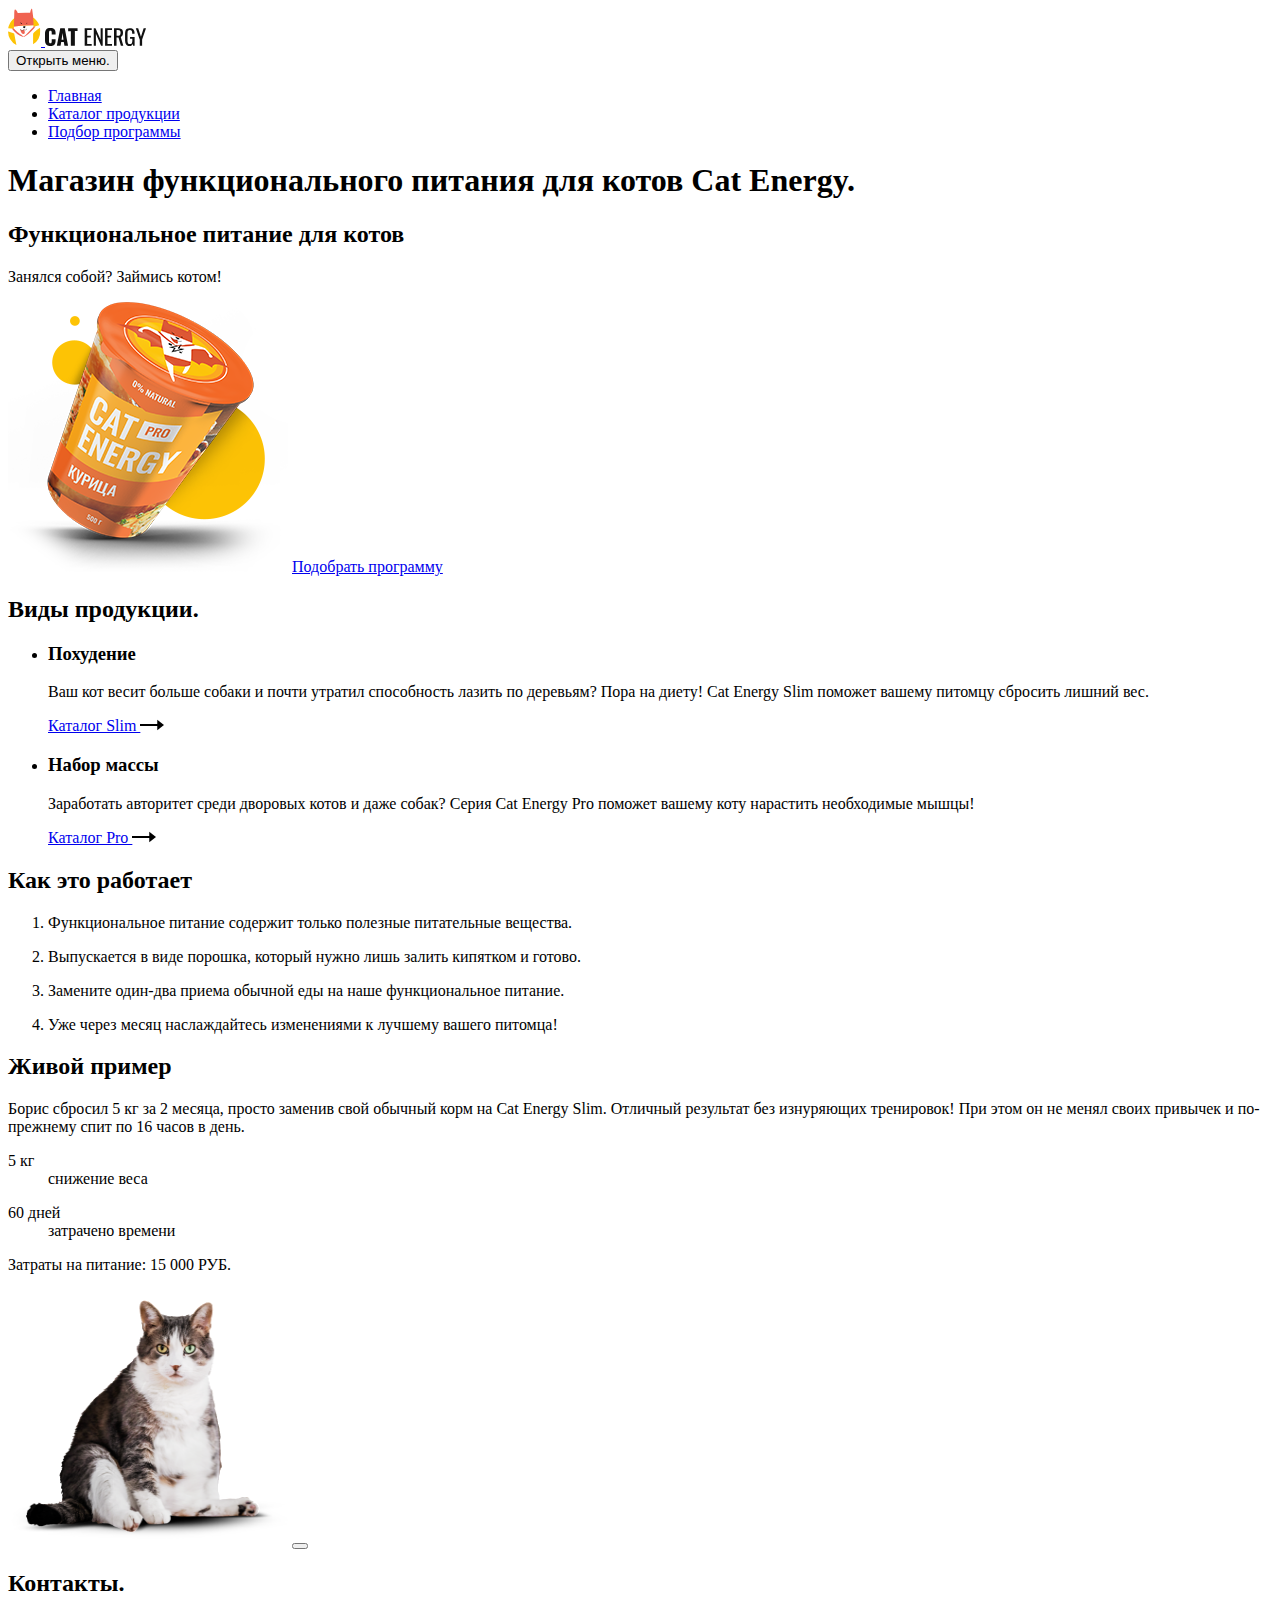
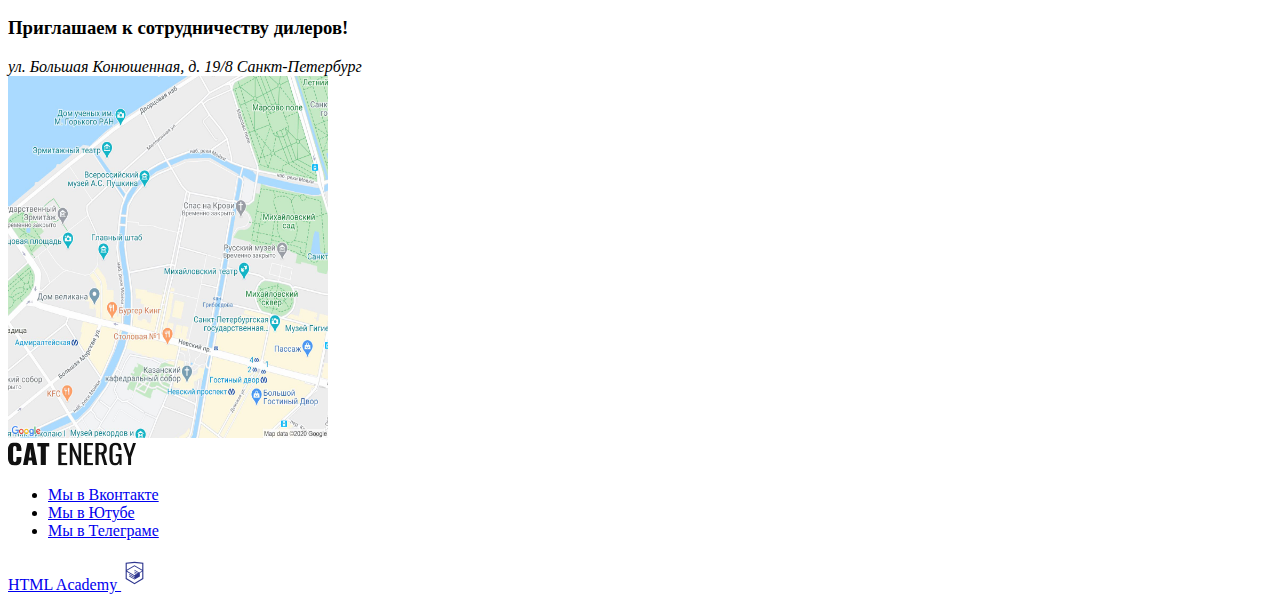
==== 3/index.html @ c2a6736b ":heavy_check_mark: Сборка #3" ====
<!DOCTYPE html>
<html class="page" lang="ru">
  <head>
    <meta charset="utf-8">
    <link rel="stylesheet" href="/css/style.css">
    <title>Кэт энерджи - Магазин функционального питания для котов</title>
    <base href="https://htmlacademy-adaptive.github.io/2093739-cat-energy-27/3/">
</head>
  <body class="page__body">
    <!-- Хэдер  -->
    <header class="main-header">
      <a class="main-header__logo header-logo" href="index.html">
        <img class="header-logo__img" src="img/logo-mobile.svg" width="33" height="38" alt="Котик-супергерой.">
        <img class="header-logo__text" src="img/logo.svg" width="101" height="18" alt="Cat Energy.">
      </a>
      <nav class="main-nav">
        <button class="main-nav__toggle" type="button"><span class="visually-hidden">Открыть меню.</span></button>
        <ul class="main-nav__list">
          <li class="main-nav__item main-nav__item--active">
            <a class="main-nav__link" href="index.html">Главная</a>
          </li>
          <li class="main-nav__item">
            <a class="main-nav__link" href="catalog.html">Каталог продукции</a>
          </li>
          <li class="main-nav__item">
            <a class="main-nav__link" href="form.html">Подбор программы</a>
          </li>
        </ul>
      </nav>
    </header>
    <!-- Основное содержимое -->
    <main class="main-container">
      <h1 class="visually-hidden">Магазин функционального питания для котов Cat Energy.</h1>
      <!-- Хиро-блок -->
      <section class="hero">
        <div class="hero__wrapper">
          <h2 class="hero__title">Функциональное питание для котов</h2>
          <p class="hero__slogan">Занялся собой? Займись котом!</p>
          <img class="hero__image" src="img/hero-can.png" width="280" height="270" alt="Банка корма Cat Energy.">
          <a class="program-link button button--green" href="form.html">Подобрать программу</a>
        </div>
      </section>
      <section class="program-types">
        <h2 class="visually-hidden">Виды продукции.</h2>
        <ul class="program-types__list">
          <li class="program-types__item type-item type-item--weight-loss">
            <h3 class="type-item__title">Похудение</h3>
            <p class="type-item__description">Ваш кот весит больше собаки и почти утратил способность лазить по деревьям? Пора на диету! Cat Energy Slim поможет вашему питомцу сбросить лишний вес.</p>
            <a class="type-item__link type-link" href="#">
              Каталог Slim
              <img class="type-link__arrow" src="img/arrow.svg" width="24" height="12" alt="Стрелка.">
            </a>
          </li>
          <li class="program-types__item type-item type-item--mass-gain">
            <h3 class="type-item__title">Набор массы</h3>
            <p class="type-item__description">Заработать авторитет среди дворовых котов и даже собак? Серия Cat Energy Pro поможет вашему коту нарастить необходимые мышцы!</p>
            <a class="type-item__link type-link" href="#">
              Каталог Pro
              <img class="type-link__arrow" src="img/arrow.svg" width="24" height="12" alt="Стрелка.">
            </a>
          </li>
        </ul>
      </section>
      <!-- Секция особенностей продукта -->
      <section class="features">
        <div class="features__wrapper">
          <h2 class="features__title">Как это работает</h2>
            <ol class="features__list">
              <li class="features__item">
                <p class="features__description">Функциональное питание содержит только полезные питательные вещества.</p>
              </li>
              <li class="features__item">
                <p class="features__description">Выпускается в виде порошка, который нужно лишь залить кипятком и готово.</p>
              </li>
              <li class="features__item">
                <p class="features__description">Замените один-два приема обычной еды на наше функциональное питание.</p>
              </li>
              <li class="features__item">
                <p class="features__description">Уже через месяц наслаждайтесь изменениями к лучшему вашего питомца!</p>
              </li>
            </ol>
        </div>
      </section>
      <!-- Секция статистики + слайдер -->
      <section class="live-example">
        <div class="live-example__wrapper">
          <h2 class="live-example__title">Живой пример</h2>
          <p class="live-example__description">Борис сбросил 5 кг за 2 месяца, просто заменив свой обычный корм на Cat Energy Slim. Отличный результат без изнуряющих тренировок! При этом он не менял своих привычек и по-прежнему спит по 16 часов в день.</p>
          <dl class="live-example__stats stats">
            <dt class="stats__number">5 кг</dt>
            <dd class="stats__description">снижение веса</dd>
          </dl>
          <dl class="live-example__stats stats">
            <dt class="stats__number">60 дней</dt>
            <dd class="stats__description">затрачено времени</dd>
          </dl>
          <p class="live-example__expenses">Затраты на питание: 15 000 РУБ.</p>
          <!--Сладер, здесь пока заглушка с котиком -->
          <div class="live-example__slider slider">
            <div class="slider__wrapper">
              <img class="slider__img" src="img/cat-fat.png" width="280" height="256" alt="Сладер с котиком.">
              <button class="slider__control"></button>
            </div>
          </div>
        </div>
      </section>
    </main>
    <!-- Футер -->
    <footer class="main-footer">
      <section class="contacts">
        <h2 class="visually-hidden">Контакты.</h2>
        <div class="contacts__wrapper">
          <div class="contacts__address address">
            <h3 class="address__title">Приглашаем к сотрудничеству дилеров!</h3>
            <address class="address__text">ул. Большая Конюшенная, д. 19/8 Санкт-Петербург</address>
          </div>
          <!--Карта, здесь пока заглушка с размерами моб. версии -->
          <div class="contacts__map map">
            <img class="map__img" src="img/map.jpg" width="320" height="362" alt="Карта.">
          </div>
        </div>
      </section>
      <div class="main-footer__wrapper">
        <a class="main-footer__logo footer-logo" href="#">
          <img class="footer-logo__text" src="img/logo.svg" width="128" height="24" alt="Cat Energy.">
        </a>
        <div class="main-footer__social social">
          <ul class="social__list">
            <li class="social__item">
              <a class="social__link social__link--vkontakte" href="https://vk.com/htmlacademy">Мы в Вконтакте</a>
            </li>
            <li class="social__item">
              <a class="social__link social__link--youtube" href="https://www.youtube.com/user/htmlacademyru">Мы в Ютубе</a>
            </li>
            <li class="social__item">
              <a class="social__link social__link--telegram" href="https://t.me/htmlacademy">Мы в Телеграме</a>
            </li>
          </ul>
        </div>
        <div class="main-footer__copyright copyright">
          <a class="copyright__link" href="https://htmlacademy.ru/intensive/adaptive">
            HTML Academy
            <img class="copyright__img" src="img/htmlacademy.svg" width="27" height="34" alt="Логотип Академии.">
          </a>
        </div>
      </div>
    </footer>
  </body>
</html>
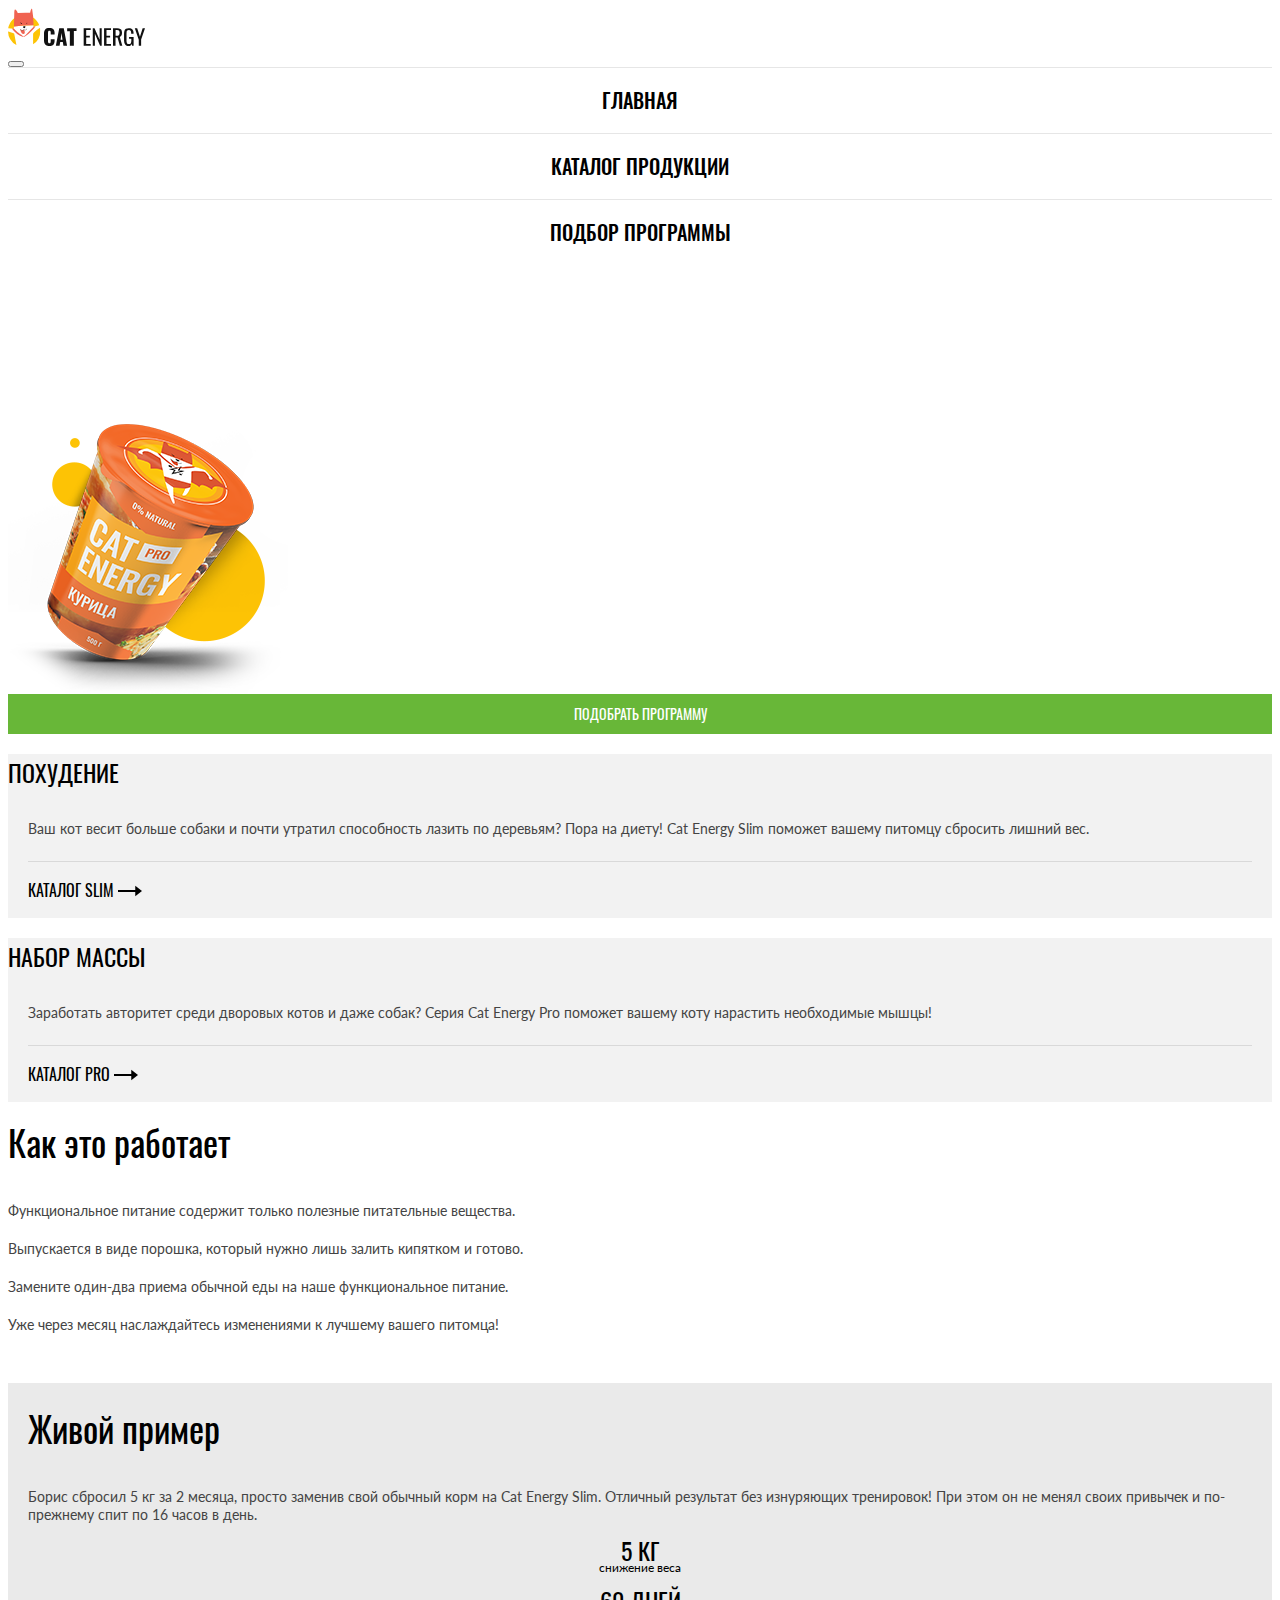
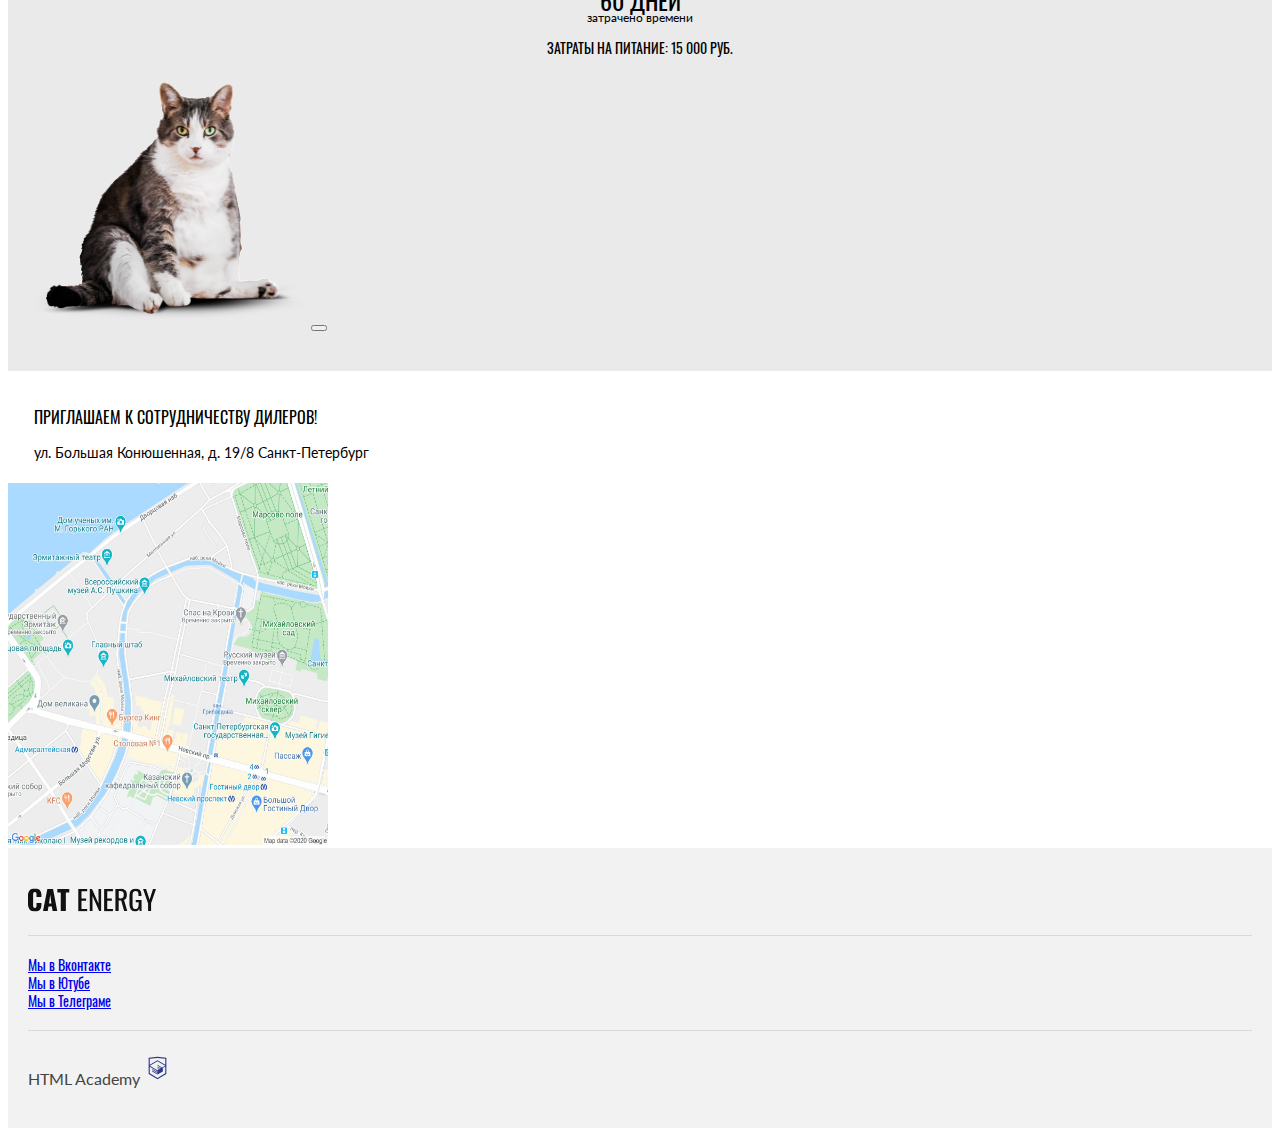
==== commit 1d849431: ":heavy_check_mark: Сборка #3" ====
--- a/3/index.html
+++ b/3/index.html
@@ -2,7 +2,7 @@
 <html class="page" lang="ru">
   <head>
     <meta charset="utf-8">
-    <link rel="stylesheet" href="/css/style.css">
+    <link rel="stylesheet" href="css/style.css">
     <title>Кэт энерджи - Магазин функционального питания для котов</title>
     <base href="https://htmlacademy-adaptive.github.io/2093739-cat-energy-27/3/">
 </head>
--- a/3/css/style.css
+++ b/3/css/style.css
@@ -0,0 +1,497 @@
+@font-face {
+  font-family: "Oswald";
+  font-weight: 400;
+  font-style: normal;
+  font-display: swap;
+  src: url("../fonts/oswald/oswaldregular.woff2") format("woff2"), url("../fonts/oswald/oswaldregular.woff") format("woff");
+}
+@font-face {
+  font-family: "Oswald";
+  font-weight: 500;
+  font-style: normal;
+  font-display: swap;
+  src: url("../fonts/oswald/oswaldmedium.woff2") format("woff2"), url("../fonts/oswald/oswaldmedium.woff") format("woff");
+}
+@font-face {
+  font-family: "Lato";
+  font-weight: 400;
+  font-style: normal;
+  font-display: swap;
+  src: url("../fonts/lato/Lato-Regular.woff2") format("woff2"), url("../fonts/lato/Lato-Regular.woff") format("woff");
+}
+.page {
+  height: 100%;
+  font-family: "Oswald", "Arial", sans-serif;
+  font-size: 14px;
+  line-height: 18px;
+}
+.page__body {
+  min-height: 100%;
+  color: #000000;
+  background-color: #FFFFFF;
+}
+.main-header {
+  background-color: #FFFFFF;
+}
+.header-logo {
+  display: block;
+  text-decoration: none;
+}
+.main-nav__list {
+  list-style: none;
+  margin: 0;
+  padding: 0;
+}
+.main-nav__item {
+  padding-top: 22px;
+  padding-bottom: 23px;
+  border-top: 1px solid #E6E6E6;
+  font-family: inherit;
+  font-style: normal;
+  font-weight: 500;
+  font-size: 20px;
+  line-height: 20px;
+  text-transform: uppercase;
+  text-align: center;
+}
+.main-nav__link {
+  color: inherit;
+  text-decoration: none;
+}
+.main-nav__link:hover,
+.main-nav__link:focus {
+  opacity: 0.6;
+}
+.visually-hidden {
+  position: absolute;
+  width: 1px;
+  height: 1px;
+  margin: -1px;
+  padding: 0;
+  border: 0;
+  clip: rect(0 0 0 0);
+  overflow: hidden;
+}
+.main-container {
+  background-color: #FFFFFF;
+}
+.hero {
+  background-image: url(img/hero-background.jpg);
+  background-repeat: no-repeat;
+  background-position: center top;
+}
+.hero__wrapper {
+  margin-bottom: 20px;
+}
+.hero__title {
+  margin: 0;
+  padding-top: 27px;
+  font-family: inherit;
+  font-style: normal;
+  font-weight: 400;
+  font-size: 36px;
+  line-height: 36px;
+  color: #FFFFFF;
+}
+.hero__slogan {
+  padding-top: 25px;
+  font-family: inherit;
+  font-style: normal;
+  font-weight: 400;
+  font-size: 14px;
+  line-height: 14px;
+  text-transform: uppercase;
+  color: #FFFFFF;
+}
+.hero__image {
+  display: block;
+  padding-top: 29px;
+}
+.program-link {
+  padding-top: 11px;
+  padding-bottom: 11px;
+  text-decoration: none;
+  text-align: center;
+}
+.button {
+  display: block;
+  font-family: inherit;
+  font-style: normal;
+  font-weight: 400;
+  font-size: 14px;
+  line-height: 18px;
+  text-transform: uppercase;
+}
+.button--green {
+  color: #FFFFFF;
+  background-color: #68B738;
+}
+.button--green:hover,
+.button--green:focus {
+  background-color: #5EAA2F;
+}
+.button:active {
+  background-color: #5EAA2F;
+  color: rgba(255, 255, 255, 0.3);
+}
+.button--grey {
+  color: #444444;
+  background-color: #F2F2F2;
+}
+.button--grey:hover,
+.button--grey:focus {
+  background-color: #EBEBEB;
+}
+.button--grey:active {
+  background-color: #EBEBEB;
+  color: rgba(68, 68, 68, 0.3);
+}
+.program-types__list {
+  list-style: none;
+  margin: 0;
+  padding: 0;
+}
+.type-item {
+  margin-bottom: 20px;
+  background-color: #F2F2F2;
+}
+.type-item__title {
+  margin-top: 0px;
+  margin-bottom: 29px;
+  font-family: inherit;
+  font-style: normal;
+  font-weight: 400;
+  font-size: 24px;
+  line-height: 37px;
+  text-transform: uppercase;
+}
+.type-item__description {
+  margin-top: 0px;
+  margin-bottom: 23px;
+  padding-left: 20px;
+  padding-right: 33px;
+  font-family: "Lato", "Arial", sans-serif;
+  font-style: normal;
+  font-weight: 400;
+  font-size: 14px;
+  line-height: 18px;
+  color: #444444;
+}
+.type-item__link {
+  display: block;
+  margin-left: 20px;
+  margin-right: 20px;
+  padding-top: 20px;
+  padding-bottom: 20px;
+  border-top: 1px solid #D9D9D9;
+}
+.type-link {
+  font-family: inherit;
+  font-style: normal;
+  font-weight: 400;
+  font-size: 16px;
+  line-height: 16px;
+  color: #000000;
+  text-transform: uppercase;
+  text-decoration: none;
+}
+.features__wrapper {
+  margin-bottom: 49px;
+}
+.features__title {
+  margin-top: 0px;
+  margin-bottom: 40px;
+  font-family: inherit;
+  font-style: normal;
+  font-weight: 400;
+  font-size: 36px;
+  line-height: 40px;
+}
+.features__list {
+  list-style: none;
+  margin: 0;
+  padding: 0;
+}
+.features__item {
+  margin-bottom: 20px;
+  font-family: "Lato", "Arial", sans-serif;
+  font-style: normal;
+  font-weight: 400;
+  font-size: 14px;
+  line-height: 18px;
+  color: #444444;
+}
+.live-example__wrapper {
+  padding-top: 25px;
+  padding-right: 20px;
+  padding-bottom: 40px;
+  padding-left: 20px;
+  background-color: #EAEAEA;
+}
+.live-example__title {
+  margin: 0;
+  margin-bottom: 40px;
+  padding: 0;
+  font-family: inherit;
+  font-style: normal;
+  font-weight: 400;
+  font-size: 36px;
+  line-height: 40px;
+}
+.live-example__description {
+  margin: 0;
+  padding: 0;
+  font-family: "Lato", "Arial", sans-serif;
+  font-style: normal;
+  font-weight: 400;
+  font-size: 14px;
+  line-height: 18px;
+  color: #444444;
+}
+.live-example__expenses {
+  font-family: inherit;
+  font-style: normal;
+  font-weight: 400;
+  font-size: 14px;
+  line-height: 20px;
+  text-align: center;
+  text-transform: uppercase;
+}
+.stats__number {
+  text-align: center;
+  font-family: inherit;
+  font-style: normal;
+  font-weight: 400;
+  font-size: 24px;
+  line-height: 24px;
+  text-transform: uppercase;
+}
+.stats__description {
+  margin: 0;
+  font-family: "Lato", "Arial", sans-serif;
+  font-style: normal;
+  font-weight: 400;
+  font-size: 12px;
+  line-height: 12px;
+  text-align: center;
+}
+.main-footer__wrapper {
+  padding: 20px;
+  background-color: #F2F2F2;
+}
+.contacts__address {
+  padding: 20px 26px;
+}
+.address {
+  background-color: #FFFFFF;
+}
+.address__title {
+  font-family: inherit;
+  font-style: normal;
+  font-weight: 400;
+  font-size: 16px;
+  line-height: 20px;
+  text-transform: uppercase;
+}
+.address__text {
+  font-family: "Lato", "Arial", sans-serif;
+  font-style: normal;
+  font-weight: 400;
+  font-size: 14px;
+  line-height: 20px;
+}
+.footer-logo {
+  display: block;
+  padding-top: 20px;
+  padding-bottom: 20px;
+}
+.social {
+  padding-top: 20px;
+  padding-bottom: 20px;
+  border-top: 1px solid #D9D9D9;
+  border-bottom: 1px solid #D9D9D9;
+}
+.social__list {
+  list-style: none;
+  margin: 0;
+  padding: 0;
+}
+.copyright {
+  padding-top: 20px;
+  padding-bottom: 20px;
+}
+.copyright__link {
+  display: block;
+  font-family: "Lato", "Arial", sans-serif;
+  font-style: normal;
+  font-weight: 400;
+  font-size: 16px;
+  line-height: 19px;
+  color: #444444;
+  text-decoration: none;
+}
+.page-header {
+  border-top: 1px solid #D9D9D9;
+}
+.page-header__title {
+  margin-top: 0;
+  padding-top: 27px;
+  font-family: inherit;
+  font-style: normal;
+  font-weight: 400;
+  font-size: 36px;
+  line-height: 36px;
+}
+.page-header__title--catalog {
+  margin-bottom: 41px;
+}
+.page-header__title--form {
+  margin-bottom: 37px;
+}
+.page-header__subtitle {
+  font-family: inherit;
+  font-style: normal;
+  font-weight: 400;
+  font-size: 14px;
+  line-height: 18px;
+  text-transform: uppercase;
+}
+.products-main__list {
+  list-style: none;
+  margin: 0;
+  padding: 0;
+}
+.card-product {
+  padding-top: 19px;
+  padding-right: 20px;
+  padding-left: 20px;
+  padding-bottom: 24px;
+  border-top: 1px solid #EBEBEB;
+}
+.card-product__link-img {
+  display: block;
+}
+.card-product__title {
+  margin: 0;
+  font-family: inherit;
+  font-style: normal;
+  font-weight: 400;
+  font-size: 16px;
+  line-height: 20px;
+  color: #222222;
+  text-transform: uppercase;
+}
+.card-product__title--more {
+  color: #111111;
+}
+.card-product__link-title {
+  text-decoration: none;
+}
+.card-product__link-order {
+  padding-top: 11px;
+  padding-bottom: 11px;
+  text-decoration: none;
+  text-align: center;
+}
+.product-description {
+  font-family: "Lato", "Arial", sans-serif;
+  font-style: normal;
+  font-weight: 400;
+  font-size: 12px;
+  line-height: 16px;
+  color: #444444;
+}
+.products-additional__title {
+  font-family: inherit;
+  font-style: normal;
+  font-weight: 400;
+  font-size: 24px;
+  line-height: 24px;
+  color: #000000;
+}
+.products-additional__list {
+  list-style: none;
+  margin: 0;
+  padding: 0;
+}
+.products-additional__item {
+  padding-bottom: 19px;
+  border-top: 1px solid #CDCDCD;
+}
+.additional-product__title {
+  font-family: inherit;
+  font-style: normal;
+  font-weight: 400;
+  font-size: 16px;
+  line-height: 16px;
+  color: #222222;
+}
+.additional-product__link {
+  text-decoration: none;
+}
+.additional-product__link-order {
+  padding-top: 11px;
+  padding-bottom: 11px;
+  text-decoration: none;
+  text-align: center;
+}
+.additional-description {
+  font-family: "Lato", "Arial", sans-serif;
+  font-style: normal;
+  font-weight: 400;
+  font-size: 14px;
+  line-height: 14px;
+  color: #444444;
+}
+.gift {
+  background-image: url(img/gift-background.jpg);
+  background-repeat: no-repeat;
+  background-size: 100% auto;
+}
+.gift__description {
+  font-family: "Lato", "Arial", sans-serif;
+  font-style: normal;
+  font-weight: 400;
+  font-size: 16px;
+  line-height: 20px;
+  color: #FFFFFF;
+}
+.feedback-form__fieldset {
+  border: none;
+}
+.feedback-form__fieldset--radio {
+  border-top: 1px solid #D9D9D9;
+  border-bottom: 1px solid #D9D9D9;
+}
+.feedback-form__list {
+  list-style: none;
+  margin: 0;
+  padding: 0;
+}
+.feedback-form__legend {
+  font-family: inherit;
+  font-style: normal;
+  font-weight: 400;
+  font-size: 24px;
+  line-height: 26px;
+  color: #000000;
+}
+.feedback-form__label,
+.feedback-form__input {
+  font-family: inherit;
+  font-style: normal;
+  font-weight: 400;
+  font-size: 16px;
+  line-height: 18px;
+  text-transform: uppercase;
+  color: #444444;
+}
+.feedback-form__notification {
+  font-family: "Lato", "Arial", sans-serif;
+  font-style: normal;
+  font-weight: 400;
+  font-size: 14px;
+  line-height: 16px;
+  color: #000000;
+}
+/*# sourceMappingURL=style.css.map */
